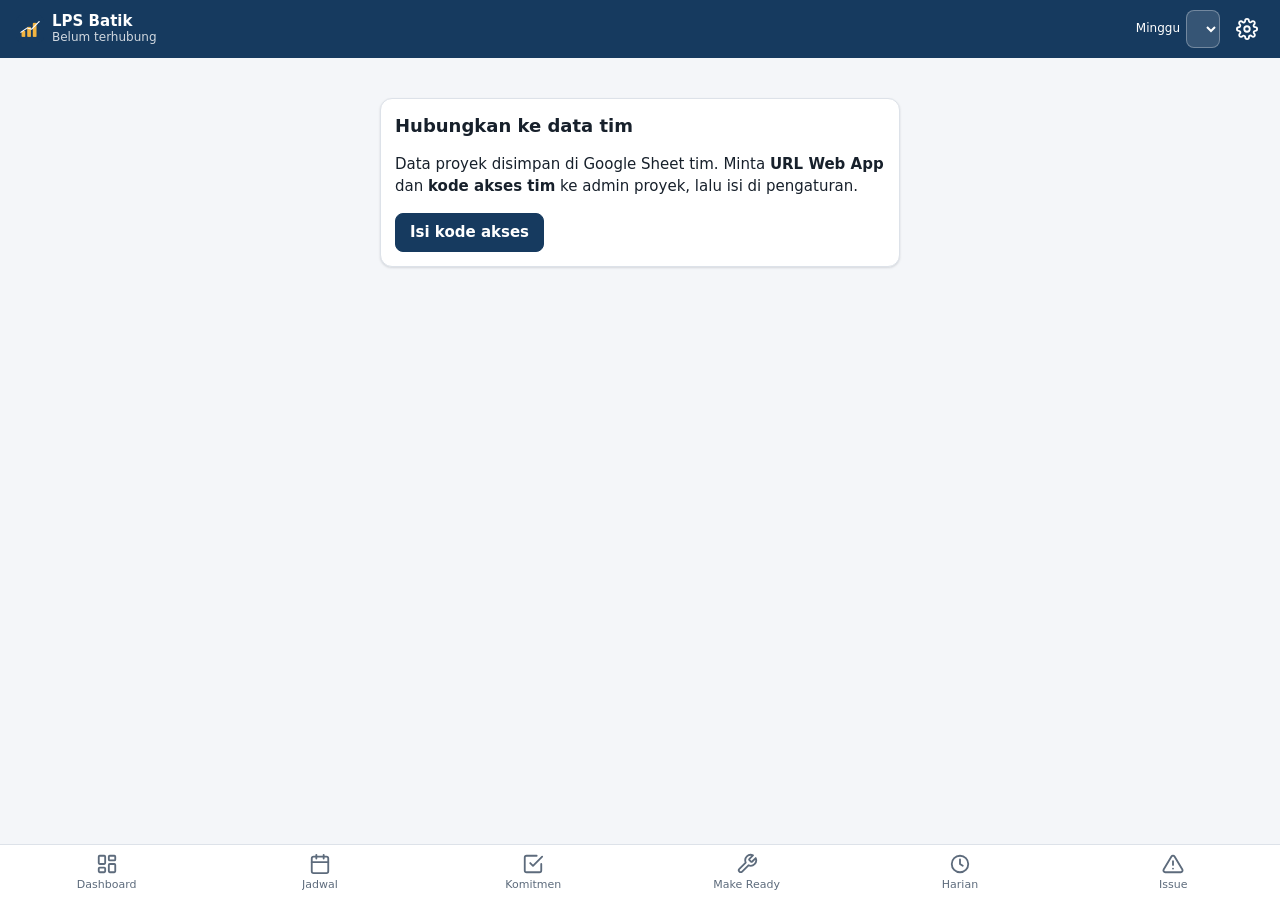
==== app/index.html @ 4b74fca2 "LPS Monitoring PWA dengan sinkron Google Sheets dan hosting GitHub Pages Jadwal proyek disimpan di t" ====
<!doctype html>
<html lang="id">
<head>
<meta charset="utf-8">
<meta name="viewport" content="width=device-width, initial-scale=1, viewport-fit=cover">
<title>LPS Batik Project</title>
<meta name="description" content="Monitoring Last Planner System">
<meta name="theme-color" content="#163a5f">
<link rel="manifest" href="manifest.webmanifest">
<link rel="icon" href="icons/icon-192.png">
<link rel="apple-touch-icon" href="icons/apple-touch-icon.png">
<meta name="apple-mobile-web-app-capable" content="yes">
<link rel="stylesheet" href="app.css">
</head>
<body>
<header class="top">
  <div class="brand">
    <img src="icons/icon-192.png" alt="" width="28" height="28">
    <div><b>LPS Batik</b><small id="hdr-sub">memuat…</small></div>
  </div>
  <label class="wk"><span>Minggu</span>
    <select id="f-week" aria-label="Filter minggu"></select>
  </label>
  <button class="sync off" id="sync" data-act="sync-now" aria-label="Status sinkron"></button>
  <button class="icon-btn" data-act="settings" aria-label="Data &amp; pengaturan">
    <svg viewBox="0 0 24 24"><circle cx="12" cy="12" r="3"/><path d="M19.4 15a1.7 1.7 0 0 0 .3 1.8l.1.1a2 2 0 1 1-2.8 2.8l-.1-.1a1.7 1.7 0 0 0-1.8-.3 1.7 1.7 0 0 0-1 1.5V21a2 2 0 1 1-4 0v-.1a1.7 1.7 0 0 0-1.1-1.5 1.7 1.7 0 0 0-1.8.3l-.1.1a2 2 0 1 1-2.8-2.8l.1-.1a1.7 1.7 0 0 0 .3-1.8 1.7 1.7 0 0 0-1.5-1H3a2 2 0 1 1 0-4h.1a1.7 1.7 0 0 0 1.5-1.1 1.7 1.7 0 0 0-.3-1.8l-.1-.1a2 2 0 1 1 2.8-2.8l.1.1a1.7 1.7 0 0 0 1.8.3H9a1.7 1.7 0 0 0 1-1.5V3a2 2 0 1 1 4 0v.1a1.7 1.7 0 0 0 1 1.5 1.7 1.7 0 0 0 1.8-.3l.1-.1a2 2 0 1 1 2.8 2.8l-.1.1a1.7 1.7 0 0 0-.3 1.8V9a1.7 1.7 0 0 0 1.5 1H21a2 2 0 1 1 0 4h-.1a1.7 1.7 0 0 0-1.5 1z"/></svg>
  </button>
</header>

<main id="view" tabindex="-1"></main>

<nav class="tabs" id="tabs">
  <a href="#dash" data-v="dash"><svg viewBox="0 0 24 24"><rect x="3" y="3" width="7" height="9" rx="1"/><rect x="14" y="3" width="7" height="5" rx="1"/><rect x="14" y="12" width="7" height="9" rx="1"/><rect x="3" y="16" width="7" height="5" rx="1"/></svg><span>Dashboard</span></a>
  <a href="#jadwal" data-v="jadwal"><svg viewBox="0 0 24 24"><rect x="3" y="4" width="18" height="18" rx="2"/><path d="M16 2v4M8 2v4M3 10h18"/></svg><span>Jadwal</span></a>
  <a href="#komit" data-v="komit"><svg viewBox="0 0 24 24"><path d="M9 11l3 3L22 4"/><path d="M21 12v7a2 2 0 0 1-2 2H5a2 2 0 0 1-2-2V5a2 2 0 0 1 2-2h11"/></svg><span>Komitmen</span></a>
  <a href="#ready" data-v="ready"><svg viewBox="0 0 24 24"><path d="M14.7 6.3a1 1 0 0 0 0 1.4l1.6 1.6a1 1 0 0 0 1.4 0l3.8-3.8a6 6 0 0 1-7.9 7.9l-6.9 6.9a2.1 2.1 0 0 1-3-3l6.9-6.9a6 6 0 0 1 7.9-7.9z"/></svg><span>Make Ready</span></a>
  <a href="#harian" data-v="harian"><svg viewBox="0 0 24 24"><circle cx="12" cy="12" r="9"/><path d="M12 7v5l3 2"/></svg><span>Harian</span></a>
  <a href="#issue" data-v="issue"><svg viewBox="0 0 24 24"><path d="M10.3 3.9L1.8 18a2 2 0 0 0 1.7 3h17a2 2 0 0 0 1.7-3L13.7 3.9a2 2 0 0 0-3.4 0z"/><path d="M12 9v4M12 17h.01"/></svg><span>Issue</span><i id="issue-badge" hidden></i></a>
</nav>

<dialog id="dlg"><form method="dialog" id="dlg-form"></form></dialog>
<div id="toast" role="status" aria-live="polite"></div>

<script src="app.js"></script>
</body>
</html>
---- app/app.css ----
:root {
  --bg: #f4f6f9; --surface: #fff; --surface-2: #eef1f5; --line: #dde2e9;
  --text: #17202b; --muted: #5d6b7c; --brand: #163a5f; --brand-2: #f2b441;
  --ok: #1d7a4a; --ok-bg: #e3f4ea; --warn: #9a5b00; --warn-bg: #fff2d6;
  --bad: #b3261e; --bad-bg: #fde7e5; --info: #1f5fa8; --info-bg: #e3eefb;
  --prog: #0e6e77; --prog-bg: #dff3f4; --plan: #1f5fa8; --grid: #e6eaf0;
  --radius: 12px; --shadow: 0 1px 2px rgba(16,24,40,.06), 0 1px 3px rgba(16,24,40,.08);
  color-scheme: light;
}
@media (prefers-color-scheme: dark) {
  :root:not([data-theme="light"]) {
    --bg: #0f141a; --surface: #182029; --surface-2: #202a35; --line: #2c3742;
    --text: #e6ebf1; --muted: #98a6b5; --brand: #9cc3ea; --brand-2: #f2b441;
    --ok: #6fd39c; --ok-bg: #173a28; --warn: #f2c063; --warn-bg: #3d2f12;
    --bad: #ff8a80; --bad-bg: #42201d; --info: #8dbaf2; --info-bg: #1b2d44;
    --prog: #6fd0d8; --prog-bg: #133638; --plan: #8dbaf2; --grid: #26313c;
    --shadow: none; color-scheme: dark;
  }
}
:root[data-theme="dark"] {
  --bg: #0f141a; --surface: #182029; --surface-2: #202a35; --line: #2c3742;
  --text: #e6ebf1; --muted: #98a6b5; --brand: #9cc3ea; --brand-2: #f2b441;
  --ok: #6fd39c; --ok-bg: #173a28; --warn: #f2c063; --warn-bg: #3d2f12;
  --bad: #ff8a80; --bad-bg: #42201d; --info: #8dbaf2; --info-bg: #1b2d44;
  --prog: #6fd0d8; --prog-bg: #133638; --plan: #8dbaf2; --grid: #26313c;
  --shadow: none; color-scheme: dark;
}

* { box-sizing: border-box; }
html { -webkit-text-size-adjust: 100%; }
body {
  margin: 0; background: var(--bg); color: var(--text);
  font: 15px/1.45 system-ui, -apple-system, "Segoe UI", Roboto, sans-serif;
  padding-bottom: calc(68px + env(safe-area-inset-bottom));
}
svg { stroke: currentColor; fill: none; stroke-width: 2; stroke-linecap: round; stroke-linejoin: round; }
button, input, select, textarea { font: inherit; color: inherit; }
h2 { font-size: 18px; margin: 4px 0 12px; }
h3 { font-size: 15px; margin: 0 0 8px; }
.muted { color: var(--muted); }
small { font-size: 12px; }

/* header */
.top {
  position: sticky; top: 0; z-index: 10; display: flex; align-items: center; gap: 10px;
  padding: 10px 16px; padding-top: calc(10px + env(safe-area-inset-top));
  background: #163a5f; color: #fff;
}
.brand { display: flex; align-items: center; gap: 8px; flex: 1; min-width: 0; }
.brand img { border-radius: 7px; }
.brand div { display: flex; flex-direction: column; line-height: 1.15; min-width: 0; }
.brand small { opacity: .8; white-space: nowrap; overflow: hidden; text-overflow: ellipsis; }
.wk { font-size: 12px; display: flex; align-items: center; gap: 6px; }
.wk select { background: rgba(255,255,255,.14); border: 1px solid rgba(255,255,255,.3); color: #fff; border-radius: 8px; padding: 5px 6px; }
.wk select option { color: #17202b; }
.icon-btn { background: none; border: 0; color: inherit; padding: 6px; border-radius: 8px; cursor: pointer; display: grid; }
.icon-btn svg { width: 22px; height: 22px; }

.sync { width: 30px; height: 30px; border: 0; border-radius: 50%; background: none; cursor: pointer; display: grid; place-items: center; padding: 0; }
.sync::after { content: ""; width: 11px; height: 11px; border-radius: 50%; background: #7fe0a6; box-shadow: 0 0 0 3px rgba(255,255,255,.15); }
.sync.off { display: none; }
.sync.wait::after { background: #f2b441; }
.sync.err::after { background: #ff8a80; }
.sync.offline::after { background: #9aa7b5; }
.sync.busy::after { background: transparent; width: 10px; height: 10px; border: 2px solid #fff; border-right-color: transparent; animation: spin .8s linear infinite; }
@keyframes spin { to { transform: rotate(360deg); } }

main { max-width: 980px; margin: 0 auto; padding: 16px; outline: none; }

/* bottom tabs */
.tabs {
  position: fixed; left: 0; right: 0; bottom: 0; z-index: 10; display: flex;
  background: var(--surface); border-top: 1px solid var(--line);
  padding-bottom: env(safe-area-inset-bottom);
}
.tabs a {
  flex: 1; display: flex; flex-direction: column; align-items: center; gap: 2px; position: relative;
  padding: 8px 2px 7px; color: var(--muted); text-decoration: none; font-size: 11px; min-width: 0;
}
.tabs a span { white-space: nowrap; overflow: hidden; text-overflow: ellipsis; max-width: 100%; }
.tabs svg { width: 22px; height: 22px; }
.tabs a.on { color: var(--brand); font-weight: 600; }
.tabs i {
  position: absolute; top: 4px; left: calc(50% + 6px); background: var(--bad); color: #fff;
  font: 600 10px/16px system-ui; min-width: 16px; padding: 0 4px; border-radius: 8px; font-style: normal;
}

/* cards & grid */
.card { background: var(--surface); border: 1px solid var(--line); border-radius: var(--radius); padding: 14px; box-shadow: var(--shadow); margin-bottom: 12px; }
.grid { display: grid; gap: 10px; }
.kpis { grid-template-columns: repeat(auto-fill, minmax(140px, 1fr)); margin-bottom: 12px; }
.kpi { background: var(--surface); border: 1px solid var(--line); border-radius: var(--radius); padding: 12px; box-shadow: var(--shadow); }
.kpi b { display: block; font-size: 26px; line-height: 1.1; font-variant-numeric: tabular-nums; }
.kpi span { font-size: 12px; color: var(--muted); }
.kpi.ok b { color: var(--ok); } .kpi.warn b { color: var(--warn); } .kpi.bad b { color: var(--bad); } .kpi.info b { color: var(--info); }
.two { display: grid; gap: 12px; grid-template-columns: 1fr; }
@media (min-width: 760px) { .two { grid-template-columns: 1fr 1fr; } }

/* chips */
.chip { display: inline-block; font-size: 11px; font-weight: 600; padding: 2px 8px; border-radius: 99px; background: var(--surface-2); color: var(--muted); white-space: nowrap; }
.chip.ok { background: var(--ok-bg); color: var(--ok); }
.chip.warn { background: var(--warn-bg); color: var(--warn); }
.chip.bad { background: var(--bad-bg); color: var(--bad); }
.chip.info { background: var(--info-bg); color: var(--info); }
.chip.prog { background: var(--prog-bg); color: var(--prog); }

/* lists */
.item { background: var(--surface); border: 1px solid var(--line); border-radius: var(--radius); padding: 12px 14px; margin-bottom: 10px; box-shadow: var(--shadow); }
.item .hd { display: flex; gap: 8px; align-items: flex-start; justify-content: space-between; }
.item .ttl { font-weight: 600; }
.item .sub { font-size: 13px; color: var(--muted); margin-top: 2px; }
.item .meta { display: flex; flex-wrap: wrap; gap: 6px 12px; font-size: 12px; color: var(--muted); margin-top: 6px; }
.item .chips { display: flex; gap: 4px; flex-wrap: wrap; justify-content: flex-end; }
.item.hl { outline: 2px solid var(--brand-2); }
.code { font: 600 12px ui-monospace, Consolas, monospace; color: var(--brand); }

/* toolbar & form */
.bar { display: flex; flex-wrap: wrap; gap: 8px; align-items: center; margin-bottom: 12px; }
.bar > * { flex: 0 1 auto; }
.bar .grow { flex: 1 1 180px; }
input[type=text], input[type=search], input[type=date], input[type=number], select, textarea {
  background: var(--surface); border: 1px solid var(--line); border-radius: 8px; padding: 8px 10px; min-height: 38px; width: 100%;
}
.bar select, .bar input { width: auto; }
.bar .grow { width: 100%; }
textarea { min-height: 60px; resize: vertical; }
label.f { display: block; font-size: 12px; color: var(--muted); margin-bottom: 10px; }
label.f > input, label.f > select, label.f > textarea { margin-top: 3px; color: var(--text); font-size: 15px; }
.frow { display: grid; grid-template-columns: 1fr 1fr; gap: 10px; }
.btn { border: 1px solid var(--line); background: var(--surface); border-radius: 8px; padding: 8px 14px; cursor: pointer; min-height: 38px; font-weight: 600; }
.btn.pri { background: #163a5f; border-color: #163a5f; color: #fff; }
.btn.danger { color: var(--bad); }
.btn.sm { padding: 4px 10px; min-height: 30px; font-size: 13px; }
.seg { display: inline-flex; border: 1px solid var(--line); border-radius: 8px; overflow: hidden; }
.seg button { border: 0; background: var(--surface); padding: 6px 12px; cursor: pointer; font-size: 13px; min-height: 32px; }
.seg button + button { border-left: 1px solid var(--line); }
.seg button.on-ok { background: var(--ok-bg); color: var(--ok); font-weight: 600; }
.seg button.on-bad { background: var(--bad-bg); color: var(--bad); font-weight: 600; }
.seg button.on-warn { background: var(--warn-bg); color: var(--warn); font-weight: 600; }
.fab { position: fixed; right: 16px; bottom: calc(80px + env(safe-area-inset-bottom)); z-index: 9; border-radius: 99px; padding: 12px 18px; box-shadow: 0 4px 14px rgba(0,0,0,.25); }

/* make-ready constraint rows */
.kr { border-top: 1px dashed var(--line); padding: 8px 0 4px; }
.kr .kh { display: flex; justify-content: space-between; align-items: center; gap: 8px; font-size: 13px; font-weight: 600; }
.kr .kd { display: grid; grid-template-columns: 1fr 1fr; gap: 8px; margin-top: 8px; }
.kr .kd .full { grid-column: 1 / -1; }
.need { border-color: var(--warn) !important; background: var(--warn-bg) !important; }
.over { border-color: var(--bad) !important; background: var(--bad-bg) !important; }

/* tables */
.tbl { width: 100%; border-collapse: collapse; font-size: 13px; }
.tbl th, .tbl td { padding: 6px 8px; border-bottom: 1px solid var(--line); text-align: left; }
.tbl th { font-size: 12px; color: var(--muted); font-weight: 600; }
.tbl td.n, .tbl th.n { text-align: right; font-variant-numeric: tabular-nums; }
.scroll { overflow-x: auto; }

/* charts */
.chart { width: 100%; height: auto; display: block; }
.chart text { fill: var(--muted); stroke: none; font: 11px system-ui, sans-serif; }
.legend { display: flex; gap: 14px; font-size: 12px; color: var(--muted); margin-top: 6px; flex-wrap: wrap; }
.legend i { display: inline-block; width: 10px; height: 10px; border-radius: 2px; margin-right: 5px; vertical-align: -1px; }
.bar-h { height: 8px; background: var(--surface-2); border-radius: 4px; overflow: hidden; }
.bar-h > i { display: block; height: 100%; background: var(--brand-2); }

.empty { text-align: center; color: var(--muted); padding: 28px 12px; }
details summary { cursor: pointer; font-weight: 600; font-size: 14px; }
details[open] summary { margin-bottom: 8px; }

/* dialog */
dialog { border: 0; border-radius: 16px; padding: 0; width: min(560px, calc(100vw - 24px)); max-height: calc(100vh - 40px); background: var(--surface); color: var(--text); }
dialog::backdrop { background: rgba(10,15,20,.5); }
#dlg-form { padding: 18px; }
#dlg-form h3 { font-size: 17px; margin-bottom: 14px; }
.dlg-act { display: flex; gap: 8px; justify-content: flex-end; margin-top: 8px; flex-wrap: wrap; }
.dlg-act .sp { flex: 1; }

#toast { position: fixed; left: 50%; bottom: calc(84px + env(safe-area-inset-bottom)); transform: translateX(-50%) translateY(20px); background: #17202b; color: #fff; padding: 9px 16px; border-radius: 99px; font-size: 13px; opacity: 0; pointer-events: none; transition: .2s; z-index: 30; max-width: calc(100vw - 32px); }
#toast.show { opacity: 1; transform: translateX(-50%); }

@media (max-width: 420px) {
  .wk span { display: none; }
  .wk select { max-width: 110px; }
  .frow, .kr .kd { grid-template-columns: 1fr; }
  .kpi b { font-size: 22px; }
  .tabs a { font-size: 10px; }
}
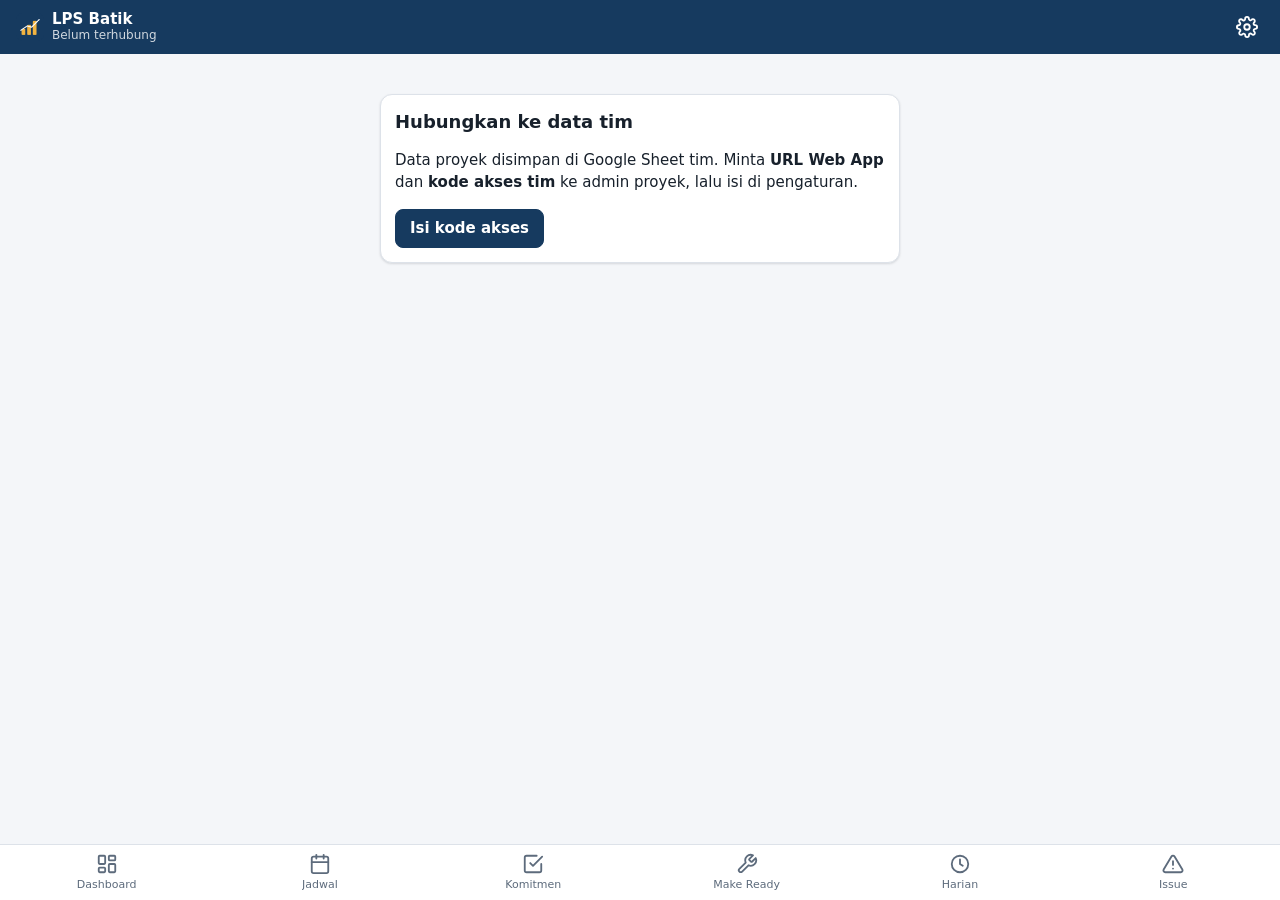
==== commit d6c5b5ea: "PDF per PIC untuk Komitmen, Make Ready, Harian, dan Issue Co-Authored-By: Claude Opus 5.5 <noreply@a" ====
--- a/app/index.html
+++ b/app/index.html
@@ -40,6 +40,7 @@
 
 <dialog id="dlg"><form method="dialog" id="dlg-form"></form></dialog>
 <div id="toast" role="status" aria-live="polite"></div>
+<div id="print"></div>
 
 <script src="app.js"></script>
 </body>
--- a/app/app.css
+++ b/app/app.css
@@ -184,3 +184,34 @@
   .kpi b { font-size: 22px; }
   .tabs a { font-size: 10px; }
 }
+
+[hidden] { display: none !important; }
+
+/* judul view + tombol PDF */
+.vh { display: flex; align-items: center; justify-content: space-between; gap: 8px; margin: 4px 0 12px; }
+.vh h2 { margin: 0; }
+
+/* ---------- laporan PDF per PIC (hanya saat cetak; warna tetap terang walau mode gelap) ---------- */
+#print { display: none; }
+@media print {
+  @page { size: A4 landscape; margin: 10mm; }
+  body > *:not(#print) { display: none !important; }
+  body { background: #fff !important; padding: 0 !important; }
+  #print { display: block; color: #111; font: 10pt/1.35 system-ui, -apple-system, "Segoe UI", Roboto, sans-serif; }
+  #print .pg { break-after: page; }
+  #print .pg:last-child { break-after: auto; }
+  #print header { display: flex; justify-content: space-between; gap: 12px; border-bottom: 2px solid #163a5f; padding-bottom: 6px; margin-bottom: 8px; }
+  #print header b { display: block; font-size: 14pt; color: #163a5f; }
+  #print header span { font-size: 9pt; color: #444; }
+  #print .pr-meta { display: flex; flex-direction: column; align-items: flex-end; text-align: right; }
+  #print .pr-meta b { display: inline; font-size: 11pt; color: #111; }
+  #print table { width: 100%; border-collapse: collapse; }
+  #print th, #print td { border: 1px solid #999; padding: 4px 5px; vertical-align: top; text-align: left; }
+  #print th { background: #e8edf3 !important; font-size: 9pt; -webkit-print-color-adjust: exact; print-color-adjust: exact; }
+  #print tr { break-inside: avoid; }
+  #print td:nth-child(-n+2) { white-space: nowrap; }
+  #print thead { display: table-header-group; }
+  #print .pr-n { font-size: 9pt; color: #555; margin: 4px 0 0; }
+  #print footer { display: flex; justify-content: space-between; margin-top: 18px; break-inside: avoid; }
+  #print footer div { width: 40%; text-align: center; font-size: 10pt; }
+}
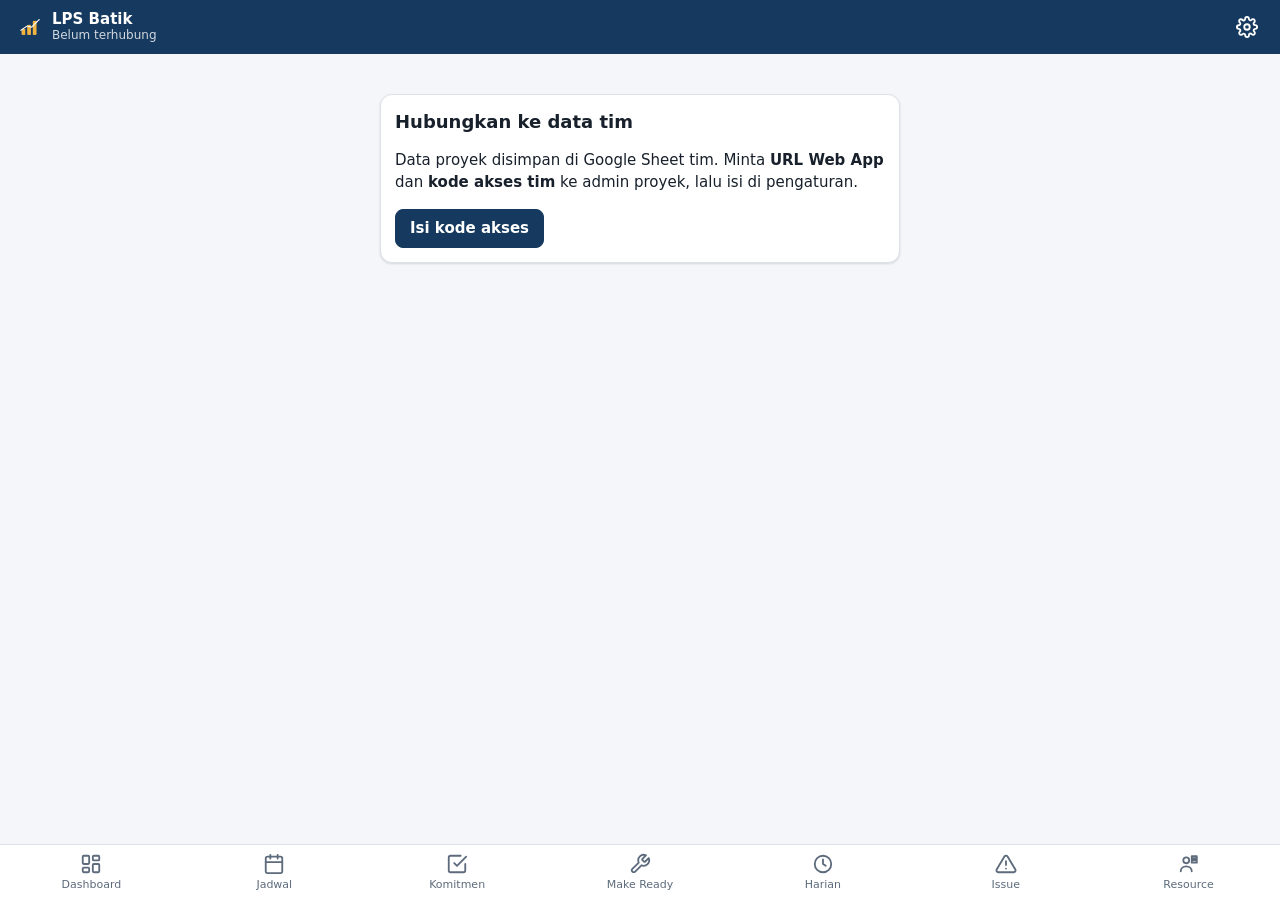
==== commit de0bdb6a: "Simulasi lokal: modul Resource (Manpower dari MP-Master + Dokumen tracking), terhubung ke Make Ready" ====
--- a/app/index.html
+++ b/app/index.html
@@ -36,6 +36,7 @@
   <a href="#ready" data-v="ready"><svg viewBox="0 0 24 24"><path d="M14.7 6.3a1 1 0 0 0 0 1.4l1.6 1.6a1 1 0 0 0 1.4 0l3.8-3.8a6 6 0 0 1-7.9 7.9l-6.9 6.9a2.1 2.1 0 0 1-3-3l6.9-6.9a6 6 0 0 1 7.9-7.9z"/></svg><span>Make Ready</span></a>
   <a href="#harian" data-v="harian"><svg viewBox="0 0 24 24"><circle cx="12" cy="12" r="9"/><path d="M12 7v5l3 2"/></svg><span>Harian</span></a>
   <a href="#issue" data-v="issue"><svg viewBox="0 0 24 24"><path d="M10.3 3.9L1.8 18a2 2 0 0 0 1.7 3h17a2 2 0 0 0 1.7-3L13.7 3.9a2 2 0 0 0-3.4 0z"/><path d="M12 9v4M12 17h.01"/></svg><span>Issue</span><i id="issue-badge" hidden></i></a>
+  <a href="#sd" data-v="sd"><svg viewBox="0 0 24 24"><circle cx="9" cy="8" r="3.2"/><path d="M3 20c0-3.3 2.7-5.5 6-5.5s6 2.2 6 5.5"/><path d="M15 3.5h5.5v7H15zM16.5 6h2.5M16.5 8h2.5"/></svg><span>Resource</span></a>
 </nav>
 
 <dialog id="dlg"><form method="dialog" id="dlg-form"></form></dialog>
--- a/app/app.css
+++ b/app/app.css
@@ -186,6 +186,41 @@
 }
 
 [hidden] { display: none !important; }
+
+/* sumber daya: daftar manpower & riwayat dokumen */
+.mp-list { padding: 4px 14px 10px; }
+.mp-g { display: flex; justify-content: space-between; align-items: baseline; gap: 8px; margin: 14px 0 4px; font-size: 15px; border-bottom: 2px solid var(--line); padding-bottom: 4px; }
+.mp-g small { font-weight: 400; font-size: 12px; }
+.mp-s { font-size: 12px; font-weight: 600; color: var(--muted); text-transform: uppercase; letter-spacing: .03em; margin: 10px 0 2px; }
+.mp-row { display: grid; grid-template-columns: 1fr 5.5em 3.4em; gap: 8px; align-items: center; padding: 6px 0; border-bottom: 1px solid var(--line); }
+.mp-row:last-child { border-bottom: 0; }
+.mp-n { display: flex; flex-direction: column; min-width: 0; }
+.mp-n b { font-weight: 500; font-size: 14px; }
+.mp-row input { text-align: right; }
+.mp-row .chip { text-align: center; }
+pre.riwayat { white-space: pre-wrap; font: 12px/1.5 ui-monospace, Consolas, monospace; margin: 6px 0 0; color: var(--muted); }
+
+/* prioritas: filter, pilihan cepat, catatan follow-up */
+.prio-f { display: flex; gap: 6px; overflow-x: auto; margin: -4px 0 12px; padding-bottom: 2px; scrollbar-width: none; }
+.prio-f button { flex: 0 0 auto; border: 1px solid var(--line); background: var(--surface); color: var(--text); border-radius: 99px; padding: 5px 12px; font-size: 13px; cursor: pointer; white-space: nowrap; }
+.prio-f button.on { background: var(--brand); border-color: var(--brand); color: var(--surface); font-weight: 600; }
+select.prio-sel { width: auto; min-height: 30px; padding: 3px 8px; font-size: 12px; }
+.fu { font-size: 13px; color: var(--warn); background: var(--warn-bg); border-radius: 6px; padding: 5px 8px; margin-top: 8px; }
+.ck { display: flex; flex-wrap: wrap; gap: 6px 14px; padding: 6px 0 10px; font-size: 14px; }
+.ck input { width: auto; min-height: 0; margin-right: 4px; }
+
+/* Harian: header task komitmen berisi beberapa janji */
+.grp-prog { display: flex; flex-direction: column; gap: 4px; margin: 8px 0 4px; }
+.grp-prog .bar-h { display: flex; }
+.grp-prog .bar-h i { background: var(--brand); }
+.grp-prog .bar-h i.today { background: var(--brand-2); }
+.janji { border-left: 3px solid var(--line); padding: 8px 0 4px 10px; margin-top: 10px; }
+.janji .hd { display: flex; justify-content: space-between; align-items: center; gap: 8px; margin-bottom: 4px; font-size: 14px; }
+
+/* dialog beberapa janji harian: tanggal · bobot · hapus / target (satu baris penuh) */
+.jr { display: grid; grid-template-columns: 1fr 6.5em auto; gap: 6px; padding: 8px 0; border-bottom: 1px solid var(--line); }
+.jr input[name=jtarget] { grid-column: 1 / -1; }
+@media (min-width: 600px) { .jr { grid-template-columns: 10em 1fr 6.5em auto; } .jr input[name=jtarget] { grid-column: 2; grid-row: 1; } }
 
 /* judul view + tombol PDF */
 .vh { display: flex; align-items: center; justify-content: space-between; gap: 8px; margin: 4px 0 12px; }
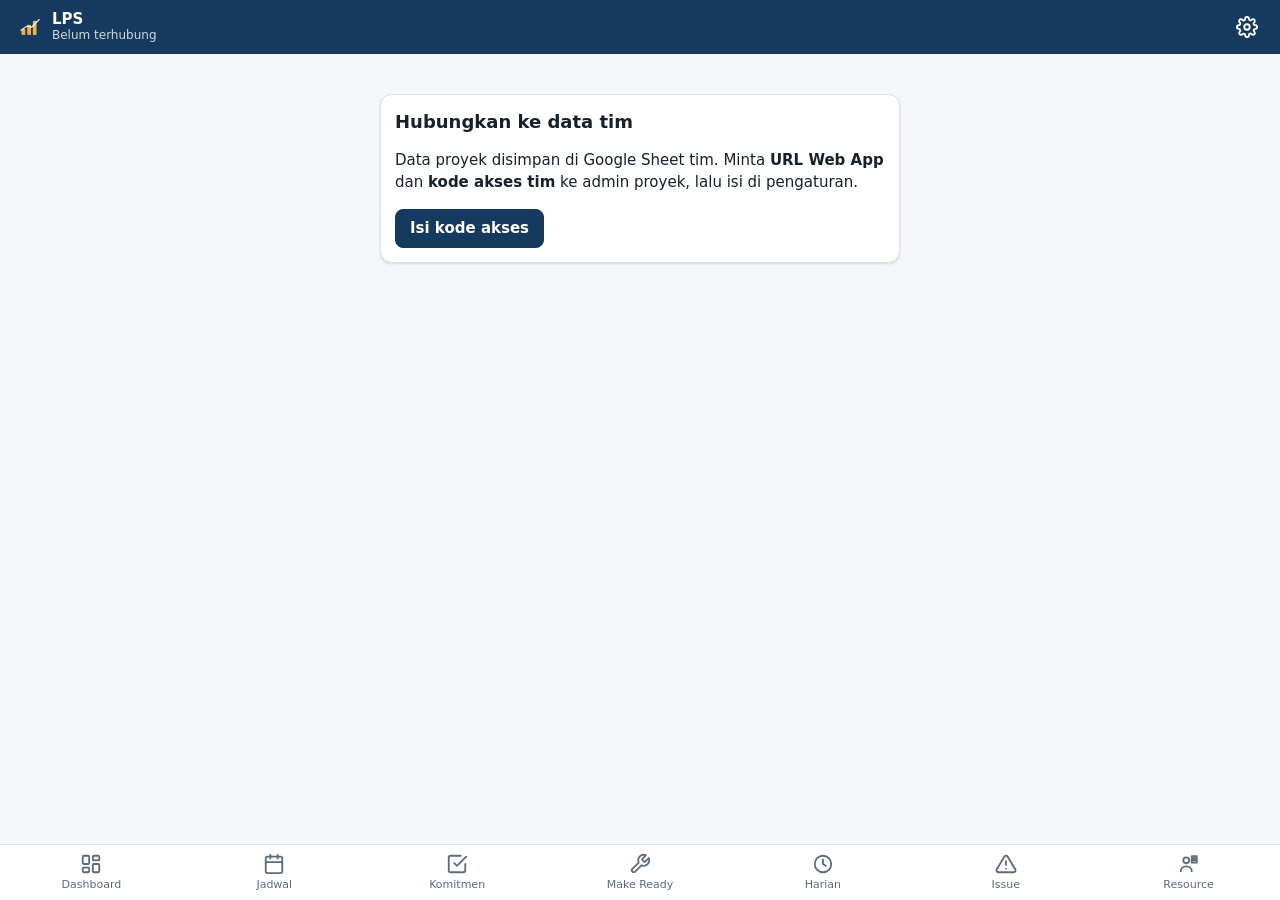
==== commit 8862704b: "LPS Monitoring v32 Co-Authored-By: Claude Opus 5.5 <noreply@anthropic.com>" ====
--- a/app/index.html
+++ b/app/index.html
@@ -3,7 +3,7 @@
 <head>
 <meta charset="utf-8">
 <meta name="viewport" content="width=device-width, initial-scale=1, viewport-fit=cover">
-<title>LPS Batik Project</title>
+<title>LPS Monitoring</title>
 <meta name="description" content="Monitoring Last Planner System">
 <meta name="theme-color" content="#163a5f">
 <link rel="manifest" href="manifest.webmanifest">
@@ -16,7 +16,7 @@
 <header class="top">
   <div class="brand">
     <img src="icons/icon-192.png" alt="" width="28" height="28">
-    <div><b>LPS Batik</b><small id="hdr-sub">memuat…</small></div>
+    <div><b>LPS</b><small id="hdr-sub">memuat…</small></div>
   </div>
   <label class="wk"><span>Minggu</span>
     <select id="f-week" aria-label="Filter minggu"></select>
--- a/app/app.css
+++ b/app/app.css
@@ -209,6 +209,15 @@
 .ck { display: flex; flex-wrap: wrap; gap: 6px 14px; padding: 6px 0 10px; font-size: 14px; }
 .ck input { width: auto; min-height: 0; margin-right: 4px; }
 
+/* Harian 2 hari: berdampingan di layar lebar, bertumpuk di HP */
+.hari2 { display: grid; gap: 14px; }
+@media (min-width: 900px) { .hari2 { grid-template-columns: 1fr 1fr; align-items: start; } }
+.hari-kol { background: var(--surface-2); border-radius: var(--radius); padding: 10px; }
+.hari-hd { display: flex; justify-content: space-between; align-items: center; gap: 8px; margin-bottom: 8px; }
+.hari-hd > div { display: flex; flex-direction: column; }
+.hari-hd b { font-size: 15px; }
+.hari-hd .muted { font-size: 12px; }
+
 /* Harian: header task komitmen berisi beberapa janji */
 .grp-prog { display: flex; flex-direction: column; gap: 4px; margin: 8px 0 4px; }
 .grp-prog .bar-h { display: flex; }
@@ -216,6 +225,15 @@
 .grp-prog .bar-h i.today { background: var(--brand-2); }
 .janji { border-left: 3px solid var(--line); padding: 8px 0 4px 10px; margin-top: 10px; }
 .janji .hd { display: flex; justify-content: space-between; align-items: center; gap: 8px; margin-bottom: 4px; font-size: 14px; }
+
+/* pilihan task di dialog janji: daftar rata kiri, teks panjang membungkus (pengganti dropdown native HP) */
+.pick { max-height: 38vh; overflow-y: auto; border: 1px solid var(--line); border-radius: 8px; margin-top: 3px; background: var(--surface); }
+.pick-i { display: flex; gap: 10px; align-items: flex-start; text-align: left; padding: 9px 10px; border-bottom: 1px solid var(--line); cursor: pointer; color: var(--text); font-size: 14px; line-height: 1.35; }
+.pick-i:last-child { border-bottom: 0; }
+.pick-i input { width: auto; min-height: 0; margin: 3px 0 0; flex: 0 0 auto; }
+.pick-i span { min-width: 0; overflow-wrap: anywhere; }
+.pick-i small { display: block; color: var(--muted); font-size: 12px; margin-top: 2px; }
+.pick-i:has(input:checked) { background: var(--info-bg); }
 
 /* dialog beberapa janji harian: tanggal · bobot · hapus / target (satu baris penuh) */
 .jr { display: grid; grid-template-columns: 1fr 6.5em auto; gap: 6px; padding: 8px 0; border-bottom: 1px solid var(--line); }
@@ -250,3 +268,71 @@
   #print footer { display: flex; justify-content: space-between; margin-top: 18px; break-inside: avoid; }
   #print footer div { width: 40%; text-align: center; font-size: 10pt; }
 }
+/* daftar dokumen sebagai tabel; ketuk baris → detail */
+.dok-t { padding: 0; overflow: hidden; }
+.dok-t .tbl td { vertical-align: top; }
+.dok-t tbody tr { cursor: pointer; }
+.dok-t tbody tr:hover, .dok-t tbody tr:focus { background: var(--bg); }
+.dok-t .code { font-size: 11px; }
+.dok-t .chip { font-size: 11px; padding: 1px 6px; white-space: nowrap; }
+.dok-t td.n { white-space: nowrap; }
+.dok-t .dok-rem { display: block; color: var(--muted); font-size: 12px; margin-top: 2px; overflow: hidden; display: -webkit-box; -webkit-line-clamp: 2; -webkit-box-orient: vertical; }
+.dok-t td.dok-tg { font-size: 13px; line-height: 1.45; }
+.dok-d th { width: 34%; vertical-align: top; }
+.dok-d { margin-top: 10px; }
+@media (max-width: 599px) { .dok-t .w-l { display: none; } }
+/* PDF Jadwal / Lookahead */
+@media print {
+  #print .jdw th.g, #print .jdw td.g { width: 9mm; min-width: 9mm; padding: 2px; text-align: center; white-space: nowrap; font-size: 8pt; }
+  #print .jdw td.g.on { background: #163a5f !important; -webkit-print-color-adjust: exact; print-color-adjust: exact; }
+  #print .jdw td.g.on.tk { background: #8fb3d9 !important; }
+  #print .jdw .g.now { border-left: 2px solid #c0392b; border-right: 2px solid #c0392b; }
+  #print .jdw tr.pj td { background: #f4f6f9; -webkit-print-color-adjust: exact; print-color-adjust: exact; }
+  #print .jdw tr.pj td.g.on { background: #163a5f !important; }
+  #print .jdw tr.tk td { font-size: 9pt; color: #333; }
+  #print .jdw td:nth-child(3) { white-space: normal; }
+  #print .jdw td:nth-child(5), #print .jdw td:nth-child(6), #print .jdw td:nth-child(7) { white-space: nowrap; }
+  #print .jdw small { color: #555; }
+}
+/* dokumen per kategori */
+.kat-f b { font-weight: 600; opacity: .7; margin-left: 2px; }
+.dok-t tr.dok-grp td { background: var(--surface-2); border-top: 1px solid var(--line); padding: 8px; }
+.dok-t tr.dok-grp small { margin-left: 6px; }
+.dok-t tr.dok-grp .cv { display: inline-block; width: 12px; color: var(--muted); }
+.dok-t tr.dok-sub td { font-size: 11px; font-weight: 600; letter-spacing: .03em; color: var(--muted); text-transform: uppercase; padding: 6px 8px 2px; cursor: default; }
+
+/* Timeline Schedule: celah komitmen, milestone */
+a.kpi { display: block; color: inherit; text-decoration: none; }
+a.kpi:hover { border-color: var(--brand-2); }
+.tl-gap summary { cursor: pointer; display: flex; flex-wrap: wrap; gap: 6px; align-items: center; }
+.tl-r { display: flex; justify-content: space-between; align-items: flex-start; gap: 8px; padding: 6px 0; border-bottom: 1px solid var(--line); }
+.tl-r small, .pick-i small { display: block; color: var(--muted); font-size: 12px; }
+.tl-r .btn { flex: 0 0 auto; }
+.ms-l { display: grid; grid-template-columns: repeat(auto-fill, minmax(190px, 1fr)); gap: 8px; }
+.ms { border: 1px solid var(--line); border-left: 4px solid var(--info); border-radius: 8px; padding: 8px 10px; display: flex; flex-direction: column; gap: 2px; }
+.ms b { font-size: 14px; } .ms span { font-size: 12px; color: var(--muted); } .ms em { font-style: normal; font-weight: 600; font-size: 13px; }
+.ms.dekat { border-left-color: var(--warn); } .ms.dekat em { color: var(--warn); }
+.ms.lewat { opacity: .6; border-left-color: var(--line); }
+.tl-b { display: flex; gap: 6px; flex: 0 0 auto; }
+/* PDF tracking dokumen: A4 mendatar */
+@page dokl { size: A4 landscape; margin: 10mm; }
+@media print {
+  #print .dok { page: dokl; }
+  #print .dok table { font-size: 8.5pt; }
+  #print .dok td:nth-child(n+5):nth-child(-n+9) { white-space: nowrap; }
+  #print .dok td.u { text-align: center; }
+  #print .dok td.u.warn { background: #fdf0c8 !important; -webkit-print-color-adjust: exact; print-color-adjust: exact; }
+  #print .dok td.u.bad { background: #f8d4d0 !important; font-weight: bold; -webkit-print-color-adjust: exact; print-color-adjust: exact; }
+  #print .dok td.rm { min-width: 45mm; white-space: pre-line; }
+  #print .dok tr.sb td { background: #f4f6f9 !important; font-weight: bold; font-size: 8.5pt; -webkit-print-color-adjust: exact; print-color-adjust: exact; }
+}
+/* mode SPV (spv.html): hanya lihat, tidak bisa dicetak */
+.ro-tag { display: inline-block; margin-left: 6px; padding: 1px 7px; border-radius: 999px; background: #f5b301; color: #1d1d1d; font-size: 11px; font-weight: 600; vertical-align: middle; }
+html.ro button:disabled[data-act] { opacity: 1; cursor: default; }
+@media print { html.ro body { display: none !important; } }
+/* log masalah harian */
+.lg-i { cursor: pointer; }
+.lg-i:hover { background: var(--bg); }
+.lg-t { font-size: 13px; margin-top: 4px; white-space: pre-line; }
+@media print { #print .lg td:nth-child(6), #print .lg td:nth-child(4) { white-space: normal; min-width: 30mm; } }
+@media print { #print .lg td:nth-child(3) { white-space: nowrap; } }
